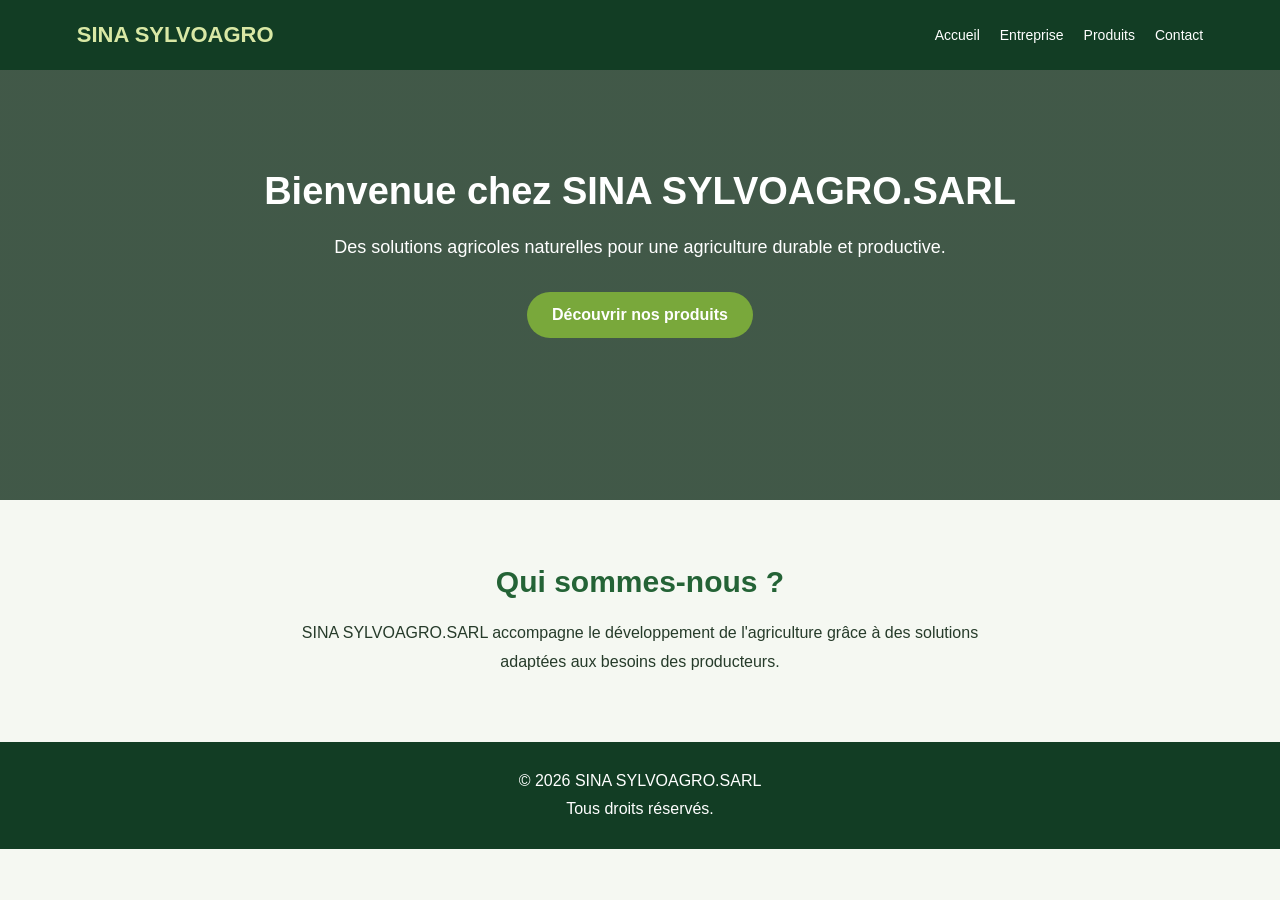
==== index.html @ 4dee8718 "Premiere version du site SINA SYLVOAGRO" ====
<!DOCTYPE html>
<html lang="fr">
<head>
    <meta charset="UTF-8">
    <meta name="viewport" content="width=device-width, initial-scale=1.0">

    <title>SINA SYLVOAGRO.SARL</title>

    <link rel="stylesheet" href="style.css">
</head>

<body>

    <header>
        <div class="logo">
            SINA SYLVOAGRO
        </div>

        <nav>
            <a href="index.html">Accueil</a>
            <a href="pages/entreprise.html">Entreprise</a>
            <a href="pages/produits.html">Produits</a>
            <a href="pages/contact.html">Contact</a>
        </nav>
    </header>

    <main>
        <section class="accueil">

            <h1>
                Bienvenue chez SINA SYLVOAGRO.SARL
            </h1>

            <p>
                Des solutions agricoles naturelles
                pour une agriculture durable et productive.
            </p>

            <a href="pages/produits.html" class="bouton">
                Découvrir nos produits
            </a>

        </section>

        <section class="presentation">

            <h2>Qui sommes-nous ?</h2>

            <p>
                SINA SYLVOAGRO.SARL accompagne
                le développement de l'agriculture
                grâce à des solutions adaptées aux
                besoins des producteurs.
            </p>

        </section>
    </main>

    <footer>
        <p>© 2026 SINA SYLVOAGRO.SARL</p>
        <p>Tous droits réservés.</p>
    </footer>

    <script src="script.js"></script>

</body>
</html>
---- style.css ----
/* DESIGN GENERAL */
* {
    margin: 0;
    padding: 0;
    box-sizing: border-box;
}

body {
    font-family: Arial, sans-serif;
    background: #f5f8f2;
    color: #263b2a;
}

/* MENU */
header {
    background: #123d24;
    color: white;
    padding: 22px 6%;
    display: flex;
    justify-content: space-between;
    align-items: center;
    flex-wrap: wrap;
    gap: 18px;
}

.logo {
    font-size: 22px;
    font-weight: bold;
    color: #d9e8a5;
}

nav {
    display: flex;
    gap: 20px;
    flex-wrap: wrap;
}

nav a {
    color: white;
    text-decoration: none;
    font-size: 14px;
}

/* ACCUEIL */
.accueil {
    min-height: 430px;
    background: linear-gradient(
        rgba(5, 35, 15, 0.75),
        rgba(5, 35, 15, 0.75)
    ), url("images/accueil.jpg");

    background-size: cover;
    background-position: center;
    color: white;
    padding: 100px 8%;
    text-align: center;
}

.accueil h1 {
    font-size: 38px;
    margin-bottom: 20px;
}

.accueil p {
    font-size: 18px;
    margin-bottom: 30px;
    line-height: 1.6;
}

.bouton {
    display: inline-block;
    background: #79a83b;
    color: white;
    padding: 14px 25px;
    border-radius: 30px;
    text-decoration: none;
    font-weight: bold;
}

/* PRESENTATION */
.presentation {
    padding: 65px 8%;
    text-align: center;
}

.presentation h2 {
    color: #246336;
    font-size: 30px;
    margin-bottom: 20px;
}

.presentation p {
    max-width: 700px;
    margin: auto;
    line-height: 1.8;
}

/* PIED DE PAGE */
footer {
    background: #123d24;
    color: white;
    text-align: center;
    padding: 25px;
    line-height: 1.8;
}

/* TELEPHONES */
@media (max-width: 600px) {
    header {
        flex-direction: column;
    }

    nav {
        justify-content: center;
        gap: 12px;
    }

    .accueil {
        padding: 80px 6%;
    }

    .accueil h1 {
        font-size: 28px;
    }

    .accueil p {
        font-size: 16px;
    }
}


/* CATALOGUE DES PRODUITS */

.catalogue {
    display: grid;
    grid-template-columns: repeat(
        auto-fit,
        minmax(230px, 1fr)
    );
    gap: 25px;
    margin: 40px auto;
    max-width: 1000px;
}

.produit {
    background: white;
    padding: 30px 20px;
    border-radius: 15px;
    box-shadow: 0 5px 20px rgba(0,0,0,0.08);
    transition: 0.3s;
}

.produit:hover {
    transform: translateY(-5px);
    box-shadow: 0 10px 25px rgba(0,0,0,0.15);
}

.produit h2 {
    color: #246336;
    margin-bottom: 15px;
}

.produit p {
    line-height: 1.7;
}

/* TITRES DES PAGES */

.presentation h1 {
    color: #174d2b;
    margin-bottom: 25px;
}

/* BOUTONS */

.bouton {
    transition: 0.3s;
}

.bouton:hover {
    background: #174d2b;
    transform: scale(1.03);
}


/* FORMULAIRE DE CONTACT */

.formulaire {
    max-width: 600px;
    margin: 35px auto;
    padding: 30px;
    background: white;
    border-radius: 15px;
    box-shadow: 0 5px 20px rgba(0,0,0,0.08);
    text-align: left;
}

.formulaire label {
    display: block;
    margin: 18px 0 8px;
    color: #174d2b;
    font-weight: bold;
}

.formulaire input,
.formulaire select,
.formulaire textarea {
    width: 100%;
    padding: 13px;
    border: 1px solid #d5dfd5;
    border-radius: 8px;
    font-size: 16px;
    font-family: Arial, sans-serif;
}

.formulaire textarea {
    resize: vertical;
}

.formulaire button {
    margin-top: 22px;
    border: none;
    cursor: pointer;
    width: 100%;
}
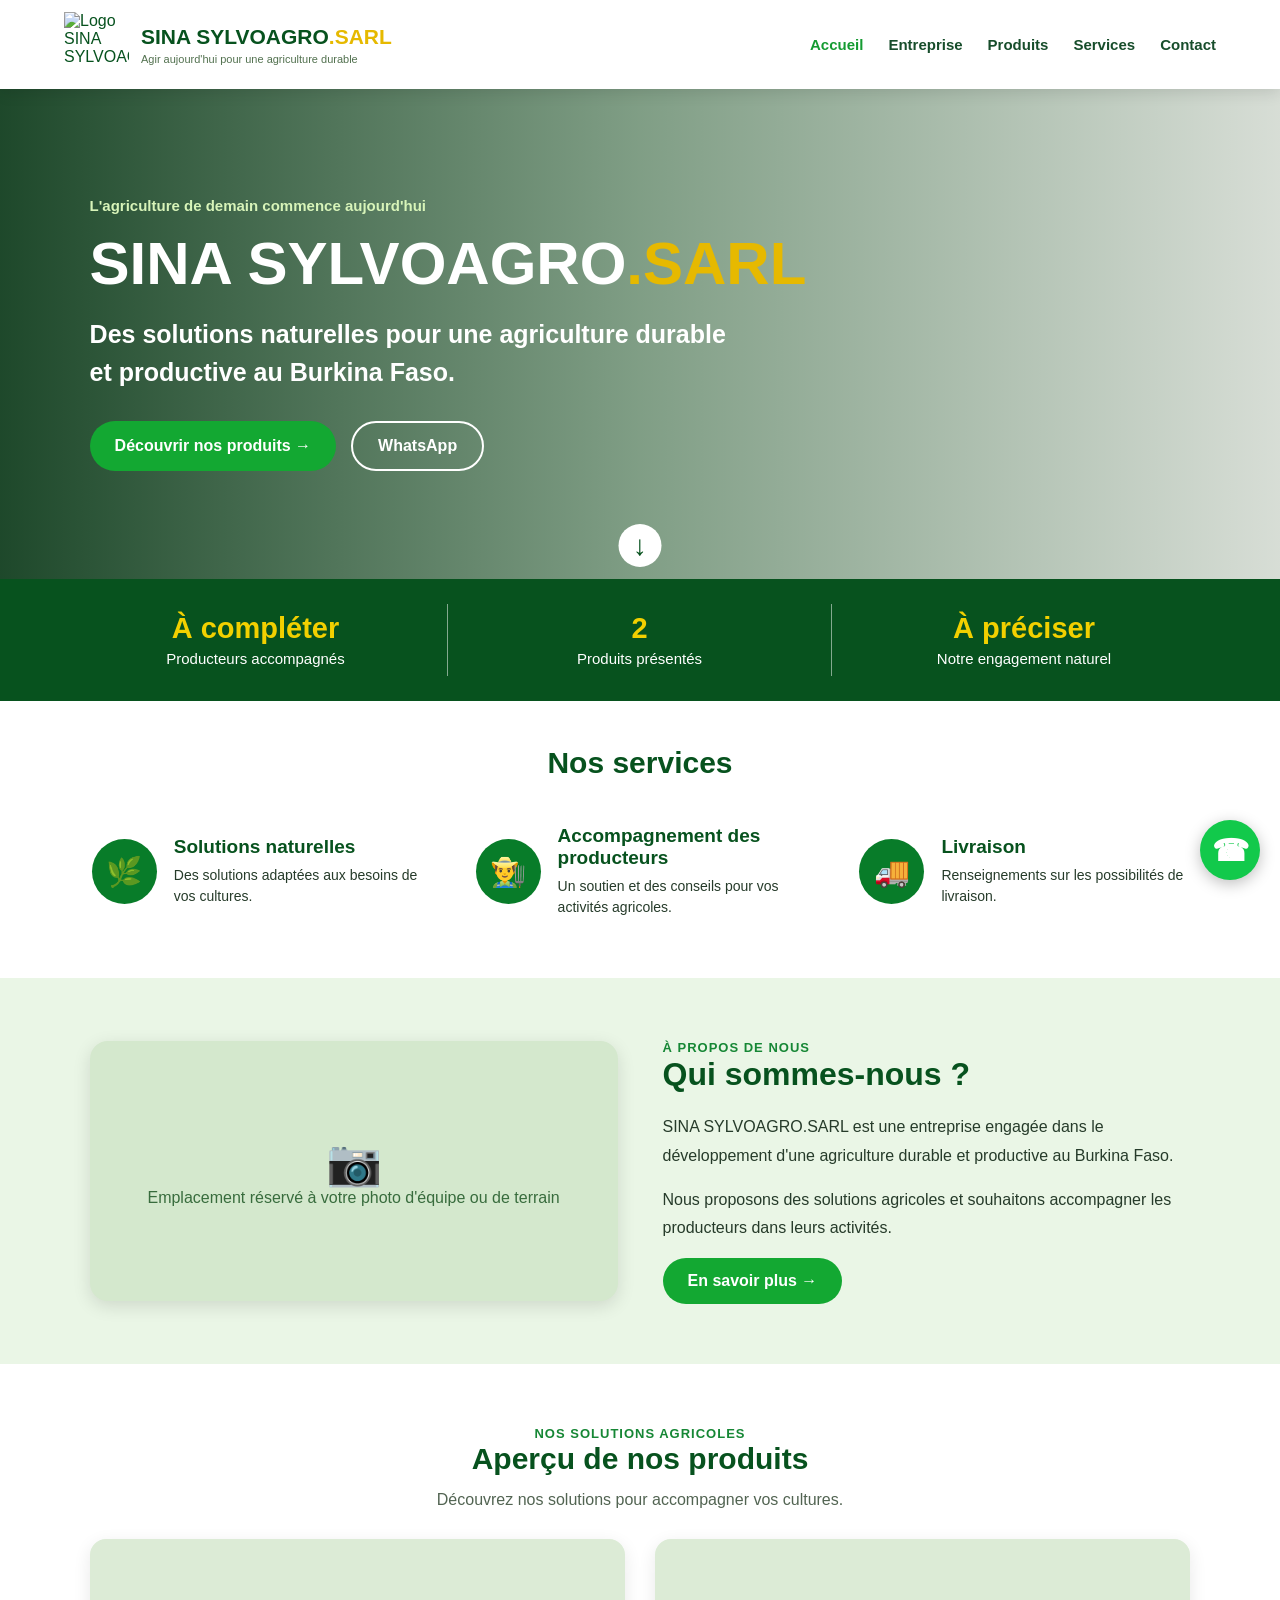
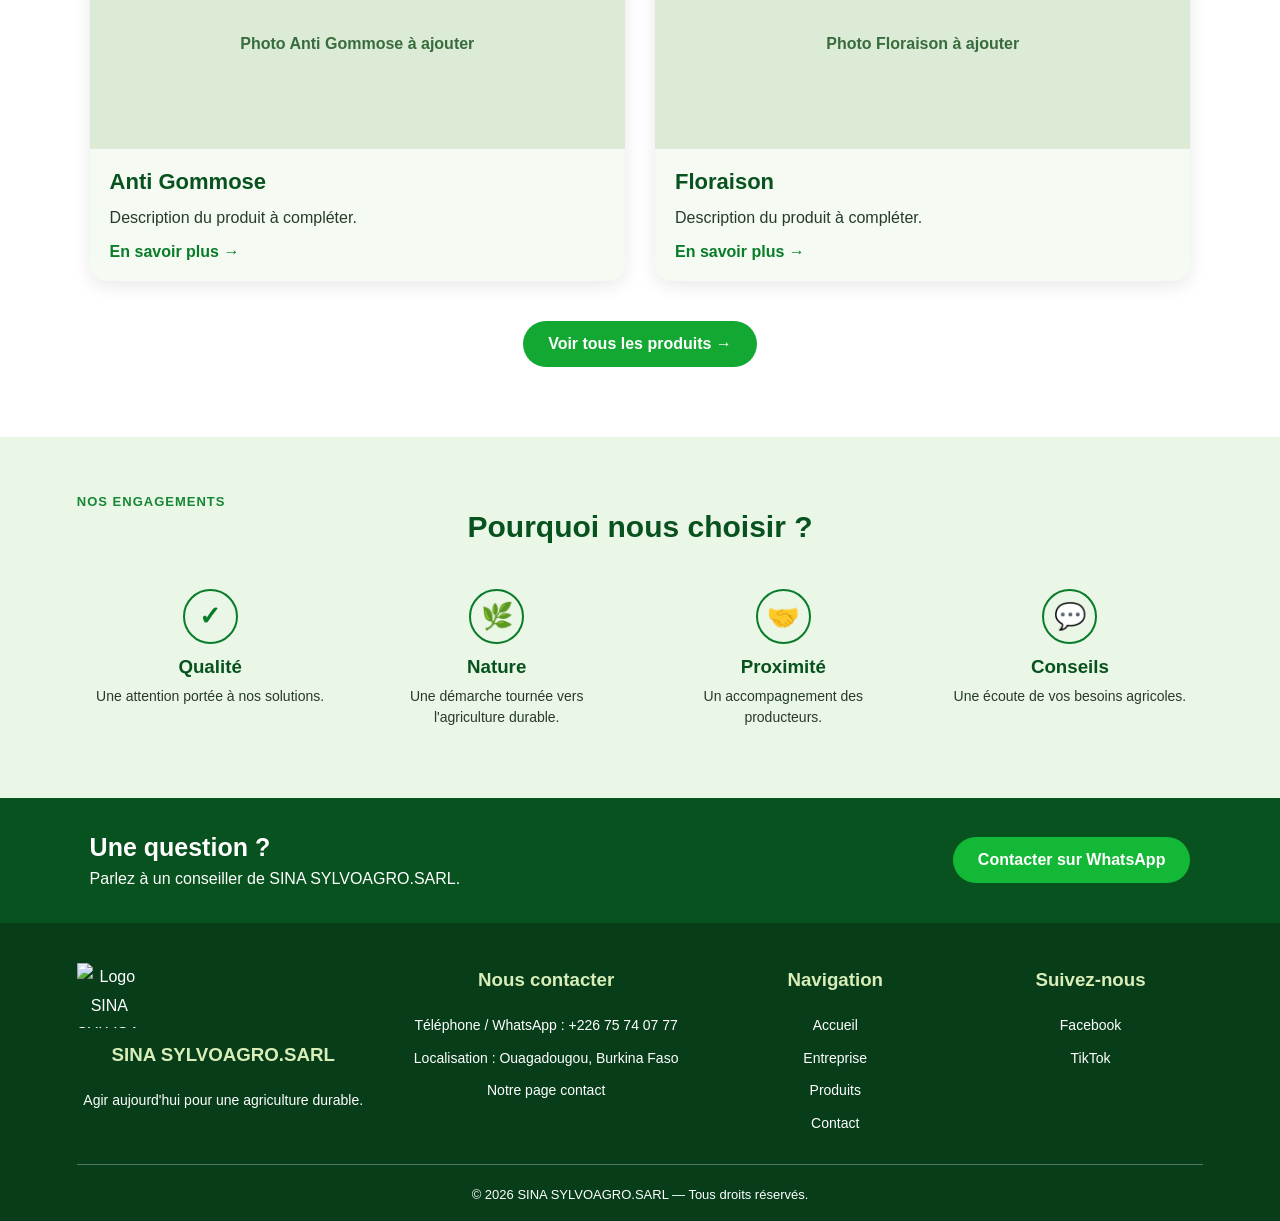
==== commit f931a530: "Nouvelle page accueil SINA SYLVOAGRO" ====
--- a/index.html
+++ b/index.html
@@ -1,69 +1,338 @@
-
 <!DOCTYPE html>
 <html lang="fr">
 <head>
     <meta charset="UTF-8">
     <meta name="viewport" content="width=device-width, initial-scale=1.0">
-
-    <title>SINA SYLVOAGRO.SARL</title>
+    <meta name="description" content="SINA SYLVOAGRO.SARL : des solutions naturelles pour une agriculture durable et productive au Burkina Faso.">
+    <meta name="theme-color" content="#07521e">
+
+    <title>SINA SYLVOAGRO.SARL | Agriculture durable au Burkina Faso</title>
 
     <link rel="stylesheet" href="style.css">
 </head>
 
 <body>
 
-    <header>
-        <div class="logo">
-            SINA SYLVOAGRO
-        </div>
-
-        <nav>
+<!-- EN-TÊTE -->
+<header class="site-header">
+    <a href="index.html" class="identite">
+        <img src="images/logo.png" alt="Logo SINA SYLVOAGRO" class="logo-image">
+        <span class="nom-entreprise">
+            SINA SYLVOAGRO<span>.SARL</span>
+            <small>Agir aujourd'hui pour une agriculture durable</small>
+        </span>
+    </a>
+
+    <button class="menu-toggle" id="menuToggle"
+            aria-label="Ouvrir le menu" aria-expanded="false">
+        <span></span>
+        <span></span>
+        <span></span>
+    </button>
+
+    <nav class="menu-principal" id="menuPrincipal">
+        <a href="index.html" class="active">Accueil</a>
+        <a href="pages/entreprise.html">Entreprise</a>
+        <a href="pages/produits.html">Produits</a>
+        <a href="#services">Services</a>
+        <a href="pages/contact.html">Contact</a>
+    </nav>
+</header>
+
+
+<main>
+
+<!-- GRANDE SECTION D'ACCUEIL -->
+<section class="hero" id="accueil">
+
+    <div class="hero-contenu">
+        <p class="hero-petit-titre">L'agriculture de demain commence aujourd'hui</p>
+
+        <h1>
+            SINA SYLVOAGRO<span>.SARL</span>
+        </h1>
+
+        <p class="hero-description">
+            Des solutions naturelles pour une agriculture
+            durable et productive au Burkina Faso.
+        </p>
+
+        <div class="hero-boutons">
+            <a href="pages/produits.html" class="btn btn-vert">
+                Découvrir nos produits →
+            </a>
+
+            <a href="https://wa.me/22675740777"
+               class="btn btn-contour" target="_blank" rel="noopener">
+                WhatsApp
+            </a>
+        </div>
+    </div>
+
+    <a href="#chiffres" class="fleche-bas" aria-label="Descendre">
+        ↓
+    </a>
+</section>
+
+
+<!-- CHIFFRES CLÉS -->
+<section class="chiffres" id="chiffres">
+
+    <div class="chiffre">
+        <strong>À compléter</strong>
+        <span>Producteurs accompagnés</span>
+    </div>
+
+    <div class="chiffre">
+        <strong>2</strong>
+        <span>Produits présentés</span>
+    </div>
+
+    <div class="chiffre">
+        <strong>À préciser</strong>
+        <span>Notre engagement naturel</span>
+    </div>
+
+</section>
+
+
+<!-- SERVICES -->
+<section class="section-services" id="services">
+
+    <h2>Nos services</h2>
+
+    <div class="services-grille">
+
+        <article class="service">
+            <div class="service-icone">🌿</div>
+            <div>
+                <h3>Solutions naturelles</h3>
+                <p>Des solutions adaptées aux besoins de vos cultures.</p>
+            </div>
+        </article>
+
+        <article class="service">
+            <div class="service-icone">👨‍🌾</div>
+            <div>
+                <h3>Accompagnement des producteurs</h3>
+                <p>Un soutien et des conseils pour vos activités agricoles.</p>
+            </div>
+        </article>
+
+        <article class="service">
+            <div class="service-icone">🚚</div>
+            <div>
+                <h3>Livraison</h3>
+                <p>Renseignements sur les possibilités de livraison.</p>
+            </div>
+        </article>
+
+    </div>
+</section>
+
+
+<!-- PRÉSENTATION DE L'ENTREPRISE -->
+<section class="presentation-accueil" id="presentation">
+
+    <div class="photo-equipe">
+        <img src="images/equipe.jpg"
+             alt="Équipe ou terrain de SINA SYLVOAGRO"
+             onerror="this.style.display='none'">
+
+        <div class="photo-placeholder">
+            <span>📷</span>
+            <p>Emplacement réservé à votre photo d'équipe ou de terrain</p>
+        </div>
+    </div>
+
+    <div class="texte-presentation">
+        <span class="surtitre">À propos de nous</span>
+        <h2>Qui sommes-nous ?</h2>
+
+        <p>
+            SINA SYLVOAGRO.SARL est une entreprise engagée
+            dans le développement d'une agriculture durable
+            et productive au Burkina Faso.
+        </p>
+
+        <p>
+            Nous proposons des solutions agricoles et souhaitons
+            accompagner les producteurs dans leurs activités.
+        </p>
+
+        <a href="pages/entreprise.html" class="btn btn-vert">
+            En savoir plus →
+        </a>
+    </div>
+
+</section>
+
+
+<!-- APERÇU DES PRODUITS -->
+<section class="section-produits" id="produits">
+
+    <div class="titre-section">
+        <span class="surtitre">Nos solutions agricoles</span>
+        <h2>Aperçu de nos produits</h2>
+        <p>Découvrez nos solutions pour accompagner vos cultures.</p>
+    </div>
+
+    <div class="produits-accueil">
+
+        <article class="carte-produit">
+            <div class="produit-photo">
+                <img src="images/anti-gommose.jpg"
+                     alt="Produit Anti Gommose"
+                     onerror="this.style.display='none'">
+                <span class="produit-placeholder">
+                    Photo Anti Gommose à ajouter
+                </span>
+            </div>
+
+            <div class="produit-infos">
+                <h3>Anti Gommose</h3>
+                <p>Description du produit à compléter.</p>
+                <a href="pages/produits.html">En savoir plus →</a>
+            </div>
+        </article>
+
+
+        <article class="carte-produit">
+            <div class="produit-photo">
+                <img src="images/floraison.jpg"
+                     alt="Produit Floraison"
+                     onerror="this.style.display='none'">
+                <span class="produit-placeholder">
+                    Photo Floraison à ajouter
+                </span>
+            </div>
+
+            <div class="produit-infos">
+                <h3>Floraison</h3>
+                <p>Description du produit à compléter.</p>
+                <a href="pages/produits.html">En savoir plus →</a>
+            </div>
+        </article>
+
+    </div>
+
+    <a href="pages/produits.html" class="btn btn-vert btn-centre">
+        Voir tous les produits →
+    </a>
+
+</section>
+
+
+<!-- POURQUOI NOUS CHOISIR -->
+<section class="section-avantages">
+
+    <div class="titre-section">
+        <span class="surtitre">Nos engagements</span>
+        <h2>Pourquoi nous choisir ?</h2>
+    </div>
+
+    <div class="avantages-grille">
+
+        <div class="avantage">
+            <span>✓</span>
+            <h3>Qualité</h3>
+            <p>Une attention portée à nos solutions.</p>
+        </div>
+
+        <div class="avantage">
+            <span>🌿</span>
+            <h3>Nature</h3>
+            <p>Une démarche tournée vers l'agriculture durable.</p>
+        </div>
+
+        <div class="avantage">
+            <span>🤝</span>
+            <h3>Proximité</h3>
+            <p>Un accompagnement des producteurs.</p>
+        </div>
+
+        <div class="avantage">
+            <span>💬</span>
+            <h3>Conseils</h3>
+            <p>Une écoute de vos besoins agricoles.</p>
+        </div>
+
+    </div>
+
+</section>
+
+
+<!-- APPEL À L'ACTION -->
+<section class="appel-contact">
+
+    <div>
+        <h2>Une question ?</h2>
+        <p>Parlez à un conseiller de SINA SYLVOAGRO.SARL.</p>
+    </div>
+
+    <a href="https://wa.me/22675740777"
+       target="_blank" rel="noopener" class="btn btn-whatsapp">
+        Contacter sur WhatsApp
+    </a>
+
+</section>
+
+</main>
+
+
+<!-- PIED DE PAGE -->
+<footer class="site-footer">
+
+    <div class="footer-contenu">
+
+        <div class="footer-identite">
+            <img src="images/logo.png" alt="Logo SINA SYLVOAGRO"
+                 class="footer-logo">
+            <h3>SINA SYLVOAGRO.SARL</h3>
+            <p>Agir aujourd'hui pour une agriculture durable.</p>
+        </div>
+
+        <div class="footer-contact">
+            <h3>Nous contacter</h3>
+            <p>Téléphone / WhatsApp : +226 75 74 07 77</p>
+            <p>Localisation : Ouagadougou, Burkina Faso</p>
+            <a href="pages/contact.html">Notre page contact</a>
+        </div>
+
+        <div class="footer-liens">
+            <h3>Navigation</h3>
             <a href="index.html">Accueil</a>
             <a href="pages/entreprise.html">Entreprise</a>
             <a href="pages/produits.html">Produits</a>
             <a href="pages/contact.html">Contact</a>
-        </nav>
-    </header>
-
-    <main>
-        <section class="accueil">
-
-            <h1>
-                Bienvenue chez SINA SYLVOAGRO.SARL
-            </h1>
-
-            <p>
-                Des solutions agricoles naturelles
-                pour une agriculture durable et productive.
-            </p>
-
-            <a href="pages/produits.html" class="bouton">
-                Découvrir nos produits
-            </a>
-
-        </section>
-
-        <section class="presentation">
-
-            <h2>Qui sommes-nous ?</h2>
-
-            <p>
-                SINA SYLVOAGRO.SARL accompagne
-                le développement de l'agriculture
-                grâce à des solutions adaptées aux
-                besoins des producteurs.
-            </p>
-
-        </section>
-    </main>
-
-    <footer>
-        <p>© 2026 SINA SYLVOAGRO.SARL</p>
-        <p>Tous droits réservés.</p>
-    </footer>
-
-    <script src="script.js"></script>
+        </div>
+
+        <div class="footer-social">
+            <h3>Suivez-nous</h3>
+            <a href="#" aria-label="Facebook">Facebook</a>
+            <a href="#" aria-label="TikTok">TikTok</a>
+        </div>
+
+    </div>
+
+    <div class="copyright">
+        © 2026 SINA SYLVOAGRO.SARL — Tous droits réservés.
+    </div>
+
+</footer>
+
+
+<!-- WHATSAPP FLOTTANT -->
+<a href="https://wa.me/22675740777"
+   class="whatsapp-flottant"
+   target="_blank"
+   rel="noopener"
+   aria-label="Contacter SINA SYLVOAGRO sur WhatsApp">
+    ☎
+</a>
+
+
+<script src="script.js"></script>
 
 </body>
 </html>
-
--- a/style.css
+++ b/style.css
@@ -226,3 +226,787 @@
 }
 
 
+
+/* =========================================
+   NOUVEL ACCUEIL SINA SYLVOAGRO.SARL
+   ========================================= */
+
+html {
+    scroll-behavior: smooth;
+    scroll-padding-top: 90px;
+}
+
+.site-header {
+    position: sticky;
+    top: 0;
+    z-index: 1000;
+    width: 100%;
+    min-height: 85px;
+    padding: 12px 5%;
+    display: flex;
+    align-items: center;
+    justify-content: space-between;
+    flex-direction: row;
+    flex-wrap: nowrap;
+    gap: 20px;
+    background: #fff;
+    box-shadow: 0 3px 15px rgba(0,0,0,.12);
+}
+
+.identite {
+    display: flex;
+    align-items: center;
+    gap: 12px;
+    color: #07521e;
+    text-decoration: none;
+    min-width: 0;
+}
+
+.logo-image {
+    width: 65px;
+    height: 65px;
+    object-fit: contain;
+}
+
+.nom-entreprise {
+    font-size: 21px;
+    font-weight: 800;
+    white-space: nowrap;
+}
+
+.nom-entreprise > span,
+.hero h1 span {
+    color: #e6b900;
+}
+
+.nom-entreprise small {
+    display: block;
+    margin-top: 4px;
+    font-size: 11px;
+    font-weight: 500;
+    color: #52714f;
+}
+
+.menu-principal {
+    display: flex;
+    align-items: center;
+    gap: 25px;
+}
+
+.menu-principal a {
+    color: #174d2b;
+    text-decoration: none;
+    font-size: 15px;
+    font-weight: bold;
+    transition: .3s;
+}
+
+.menu-principal a:hover,
+.menu-principal a.active {
+    color: #159b32;
+}
+
+.menu-toggle {
+    display: none;
+    border: none;
+    background: transparent;
+    cursor: pointer;
+    padding: 8px;
+}
+
+.menu-toggle span {
+    display: block;
+    width: 27px;
+    height: 3px;
+    margin: 5px;
+    border-radius: 5px;
+    background: #07521e;
+}
+
+
+/* GRANDE IMAGE D'ACCUEIL */
+
+.hero {
+    min-height: 490px;
+    position: relative;
+    display: flex;
+    align-items: center;
+    padding: 75px 7%;
+    color: white;
+
+    background:
+        linear-gradient(
+            90deg,
+            rgba(0, 48, 15, .88),
+            rgba(0, 60, 15, .48),
+            rgba(0, 30, 10, .12)
+        ),
+        url("https://images.unsplash.com/photo-1500382017468-9049fed747ef?w=1800&q=85")
+        center 55% / cover no-repeat;
+}
+
+.hero-contenu {
+    max-width: 750px;
+    position: relative;
+    z-index: 2;
+}
+
+.hero-petit-titre {
+    color: #d8f4b9;
+    font-weight: bold;
+    font-size: 15px;
+    margin-bottom: 15px;
+}
+
+.hero h1 {
+    font-size: clamp(35px, 5vw, 60px);
+    line-height: 1.15;
+    margin-bottom: 18px;
+    color: white;
+}
+
+.hero-description {
+    font-size: clamp(18px, 2.5vw, 25px);
+    line-height: 1.5;
+    font-weight: bold;
+    max-width: 650px;
+    margin-bottom: 30px;
+}
+
+.hero-boutons {
+    display: flex;
+    gap: 15px;
+    flex-wrap: wrap;
+}
+
+.btn {
+    display: inline-flex;
+    justify-content: center;
+    align-items: center;
+    padding: 14px 25px;
+    border-radius: 35px;
+    text-decoration: none;
+    font-weight: bold;
+    transition: .3s;
+}
+
+.btn-vert {
+    background: #13a832;
+    color: white;
+}
+
+.btn-vert:hover {
+    background: #07521e;
+    transform: translateY(-3px);
+}
+
+.btn-contour {
+    color: white;
+    border: 2px solid white;
+    background: transparent;
+}
+
+.btn-contour:hover {
+    background: white;
+    color: #07521e;
+}
+
+.fleche-bas {
+    position: absolute;
+    bottom: 12px;
+    left: 50%;
+    transform: translateX(-50%);
+    width: 43px;
+    height: 43px;
+    display: flex;
+    align-items: center;
+    justify-content: center;
+    border-radius: 50%;
+    background: white;
+    color: #07521e;
+    text-decoration: none;
+    font-size: 28px;
+    font-weight: bold;
+    animation: descendre 1.5s infinite;
+}
+
+@keyframes descendre {
+    0%, 100% { transform: translate(-50%, 0); }
+    50% { transform: translate(-50%, 8px); }
+}
+
+
+/* CHIFFRES CLÉS */
+
+.chiffres {
+    display: grid;
+    grid-template-columns: repeat(3, 1fr);
+    background: #07521e;
+    color: white;
+    padding: 25px 5%;
+    text-align: center;
+}
+
+.chiffre {
+    padding: 8px 15px;
+    border-right: 1px solid rgba(255,255,255,.5);
+}
+
+.chiffre:last-child {
+    border-right: none;
+}
+
+.chiffre strong {
+    display: block;
+    color: #f2d000;
+    font-size: 29px;
+    margin-bottom: 5px;
+}
+
+.chiffre span {
+    font-size: 15px;
+}
+
+
+/* SERVICES */
+
+.section-services {
+    padding: 45px 6%;
+    background: white;
+}
+
+.section-services > h2,
+.titre-section h2 {
+    text-align: center;
+    color: #07521e;
+    font-size: 30px;
+    margin-bottom: 30px;
+}
+
+.services-grille {
+    display: grid;
+    grid-template-columns: repeat(3, 1fr);
+    gap: 25px;
+}
+
+.service {
+    display: flex;
+    align-items: center;
+    gap: 17px;
+    padding: 15px;
+}
+
+.service-icone {
+    min-width: 65px;
+    height: 65px;
+    border-radius: 50%;
+    background: #087c29;
+    color: white;
+    display: flex;
+    justify-content: center;
+    align-items: center;
+    font-size: 29px;
+}
+
+.service h3 {
+    color: #07521e;
+    font-size: 19px;
+    margin-bottom: 7px;
+}
+
+.service p {
+    line-height: 1.5;
+    font-size: 14px;
+}
+
+
+/* PRÉSENTATION */
+
+.presentation-accueil {
+    display: grid;
+    grid-template-columns: 1fr 1fr;
+    align-items: center;
+    gap: 45px;
+    padding: 60px 7%;
+    background: #eaf6e6;
+}
+
+.photo-equipe {
+    min-height: 260px;
+    position: relative;
+    overflow: hidden;
+    border-radius: 18px;
+    background: #d4e8cd;
+    box-shadow: 0 5px 18px rgba(0,0,0,.12);
+}
+
+.photo-equipe img {
+    position: relative;
+    z-index: 2;
+    width: 100%;
+    height: 100%;
+    min-height: 260px;
+    object-fit: cover;
+}
+
+.photo-placeholder {
+    position: absolute;
+    inset: 0;
+    display: flex;
+    flex-direction: column;
+    justify-content: center;
+    align-items: center;
+    padding: 20px;
+    text-align: center;
+    color: #386c3d;
+}
+
+.photo-placeholder span {
+    font-size: 45px;
+}
+
+.texte-presentation h2 {
+    font-size: 32px;
+    color: #07521e;
+    margin-bottom: 20px;
+}
+
+.texte-presentation p {
+    line-height: 1.8;
+    margin-bottom: 15px;
+}
+
+.surtitre {
+    color: #168735;
+    font-size: 13px;
+    font-weight: bold;
+    text-transform: uppercase;
+    letter-spacing: 1px;
+}
+
+
+/* PRODUITS */
+
+.section-produits {
+    padding: 60px 7%;
+    background: #fff;
+    text-align: center;
+}
+
+.titre-section p {
+    margin-top: -15px;
+    margin-bottom: 30px;
+    color: #526452;
+}
+
+.produits-accueil {
+    display: grid;
+    grid-template-columns: repeat(2, minmax(0, 1fr));
+    gap: 30px;
+    margin-bottom: 30px;
+}
+
+.carte-produit {
+    overflow: hidden;
+    border-radius: 16px;
+    background: #f5faf2;
+    box-shadow: 0 5px 18px rgba(0,0,0,.09);
+    text-align: left;
+}
+
+.produit-photo {
+    height: 210px;
+    position: relative;
+    background: #dcebd6;
+    overflow: hidden;
+}
+
+.produit-photo img {
+    position: relative;
+    z-index: 2;
+    width: 100%;
+    height: 100%;
+    object-fit: cover;
+}
+
+.produit-placeholder {
+    position: absolute;
+    inset: 0;
+    display: flex;
+    justify-content: center;
+    align-items: center;
+    color: #386c3d;
+    font-weight: bold;
+}
+
+.produit-infos {
+    padding: 20px;
+}
+
+.produit-infos h3 {
+    color: #07521e;
+    font-size: 22px;
+    margin-bottom: 10px;
+}
+
+.produit-infos p {
+    line-height: 1.6;
+    margin-bottom: 12px;
+}
+
+.produit-infos a {
+    color: #087c29;
+    font-weight: bold;
+    text-decoration: none;
+}
+
+.btn-centre {
+    margin: 10px auto;
+}
+
+
+/* AVANTAGES */
+
+.section-avantages {
+    padding: 55px 6%;
+    background: #eaf6e6;
+}
+
+.avantages-grille {
+    display: grid;
+    grid-template-columns: repeat(4, 1fr);
+    gap: 20px;
+    text-align: center;
+}
+
+.avantage {
+    padding: 15px;
+}
+
+.avantage > span {
+    display: inline-flex;
+    justify-content: center;
+    align-items: center;
+    width: 55px;
+    height: 55px;
+    margin-bottom: 12px;
+    border: 2px solid #087c29;
+    border-radius: 50%;
+    color: #087c29;
+    font-size: 26px;
+    font-weight: bold;
+}
+
+.avantage h3 {
+    color: #07521e;
+    margin-bottom: 8px;
+}
+
+.avantage p {
+    font-size: 14px;
+    line-height: 1.5;
+}
+
+
+/* APPEL À L'ACTION */
+
+.appel-contact {
+    display: flex;
+    justify-content: space-between;
+    align-items: center;
+    gap: 20px;
+    padding: 35px 7%;
+    background: #07521e;
+    color: white;
+}
+
+.appel-contact h2 {
+    margin-bottom: 8px;
+    font-size: 25px;
+}
+
+.btn-whatsapp {
+    background: #13b936;
+    color: white;
+    white-space: nowrap;
+}
+
+.btn-whatsapp:hover {
+    background: white;
+    color: #07521e;
+}
+
+
+/* PIED DE PAGE */
+
+.site-footer {
+    background: #073d19;
+    color: white;
+    padding: 40px 6% 15px;
+}
+
+.footer-contenu {
+    display: grid;
+    grid-template-columns: 1.3fr 1.3fr 1fr 1fr;
+    gap: 30px;
+    margin-bottom: 30px;
+}
+
+.footer-identite,
+.footer-contact,
+.footer-liens,
+.footer-social {
+    display: flex;
+    flex-direction: column;
+    gap: 10px;
+}
+
+.footer-logo {
+    width: 65px;
+    height: 65px;
+    object-fit: contain;
+}
+
+.footer-contenu h3 {
+    color: #d8edb7;
+    margin-bottom: 8px;
+}
+
+.footer-contenu p,
+.footer-contenu a {
+    color: white;
+    font-size: 14px;
+    line-height: 1.6;
+    text-decoration: none;
+}
+
+.footer-contenu a:hover {
+    color: #d8edb7;
+}
+
+.copyright {
+    padding-top: 18px;
+    border-top: 1px solid rgba(255,255,255,.3);
+    text-align: center;
+    font-size: 13px;
+}
+
+
+/* WHATSAPP FLOTTANT */
+
+.whatsapp-flottant {
+    position: fixed;
+    right: 20px;
+    bottom: 20px;
+    z-index: 2000;
+    width: 60px;
+    height: 60px;
+    display: flex;
+    justify-content: center;
+    align-items: center;
+    border-radius: 50%;
+    background: #12c94b;
+    color: white;
+    text-decoration: none;
+    font-size: 30px;
+    font-weight: bold;
+    box-shadow: 0 4px 15px rgba(0,0,0,.25);
+    transition: .3s;
+}
+
+.whatsapp-flottant:hover {
+    transform: scale(1.1);
+}
+
+
+/* ADAPTATION AUX TABLETTES */
+
+@media (max-width: 900px) {
+
+    .site-header {
+        padding: 12px 4%;
+    }
+
+    .menu-principal {
+        gap: 13px;
+    }
+
+    .menu-principal a {
+        font-size: 13px;
+    }
+
+    .nom-entreprise {
+        font-size: 17px;
+    }
+
+    .services-grille {
+        gap: 8px;
+    }
+
+    .service {
+        padding: 8px;
+    }
+
+    .avantages-grille {
+        grid-template-columns: repeat(2, 1fr);
+    }
+
+    .footer-contenu {
+        grid-template-columns: repeat(2, 1fr);
+    }
+}
+
+
+/* ADAPTATION AUX TÉLÉPHONES */
+
+@media (max-width: 650px) {
+
+    .site-header {
+        min-height: 75px;
+        padding: 8px 4%;
+    }
+
+    .logo-image {
+        width: 48px;
+        height: 48px;
+    }
+
+    .nom-entreprise {
+        font-size: 15px;
+    }
+
+    .nom-entreprise small {
+        font-size: 9px;
+        white-space: normal;
+    }
+
+    .menu-toggle {
+        display: block;
+    }
+
+    .menu-principal {
+        display: none;
+        position: absolute;
+        top: 100%;
+        left: 0;
+        width: 100%;
+        padding: 20px;
+        flex-direction: column;
+        align-items: stretch;
+        gap: 0;
+        background: white;
+        box-shadow: 0 8px 12px rgba(0,0,0,.12);
+    }
+
+    .menu-principal.ouvert {
+        display: flex;
+    }
+
+    .menu-principal a {
+        padding: 13px;
+        border-bottom: 1px solid #e5eee3;
+        font-size: 15px;
+    }
+
+    .hero {
+        min-height: 440px;
+        padding: 65px 6%;
+        background-position: center;
+    }
+
+    .hero h1 {
+        font-size: 34px;
+    }
+
+    .hero-description {
+        font-size: 18px;
+    }
+
+    .hero-boutons {
+        flex-direction: column;
+        align-items: flex-start;
+    }
+
+    .btn {
+        padding: 13px 20px;
+    }
+
+    .chiffres {
+        grid-template-columns: 1fr;
+        padding: 12px 5%;
+    }
+
+    .chiffre {
+        border-right: none;
+        border-bottom: 1px solid rgba(255,255,255,.3);
+        padding: 15px;
+    }
+
+    .chiffre:last-child {
+        border-bottom: none;
+    }
+
+    .section-services,
+    .section-produits,
+    .section-avantages {
+        padding: 40px 5%;
+    }
+
+    .services-grille {
+        grid-template-columns: 1fr;
+    }
+
+    .service {
+        padding: 12px 5px;
+    }
+
+    .presentation-accueil {
+        grid-template-columns: 1fr;
+        gap: 25px;
+        padding: 40px 5%;
+    }
+
+    .photo-equipe {
+        min-height: 210px;
+    }
+
+    .photo-equipe img {
+        min-height: 210px;
+    }
+
+    .texte-presentation h2 {
+        font-size: 27px;
+    }
+
+    .produits-accueil {
+        grid-template-columns: 1fr;
+    }
+
+    .produit-photo {
+        height: 190px;
+    }
+
+    .avantages-grille {
+        grid-template-columns: repeat(2, 1fr);
+        gap: 8px;
+    }
+
+    .appel-contact {
+        flex-direction: column;
+        align-items: flex-start;
+        padding: 30px 6%;
+    }
+
+    .footer-contenu {
+        grid-template-columns: 1fr;
+        gap: 25px;
+    }
+
+    .whatsapp-flottant {
+        width: 53px;
+        height: 53px;
+        right: 14px;
+        bottom: 14px;
+    }
+}
+
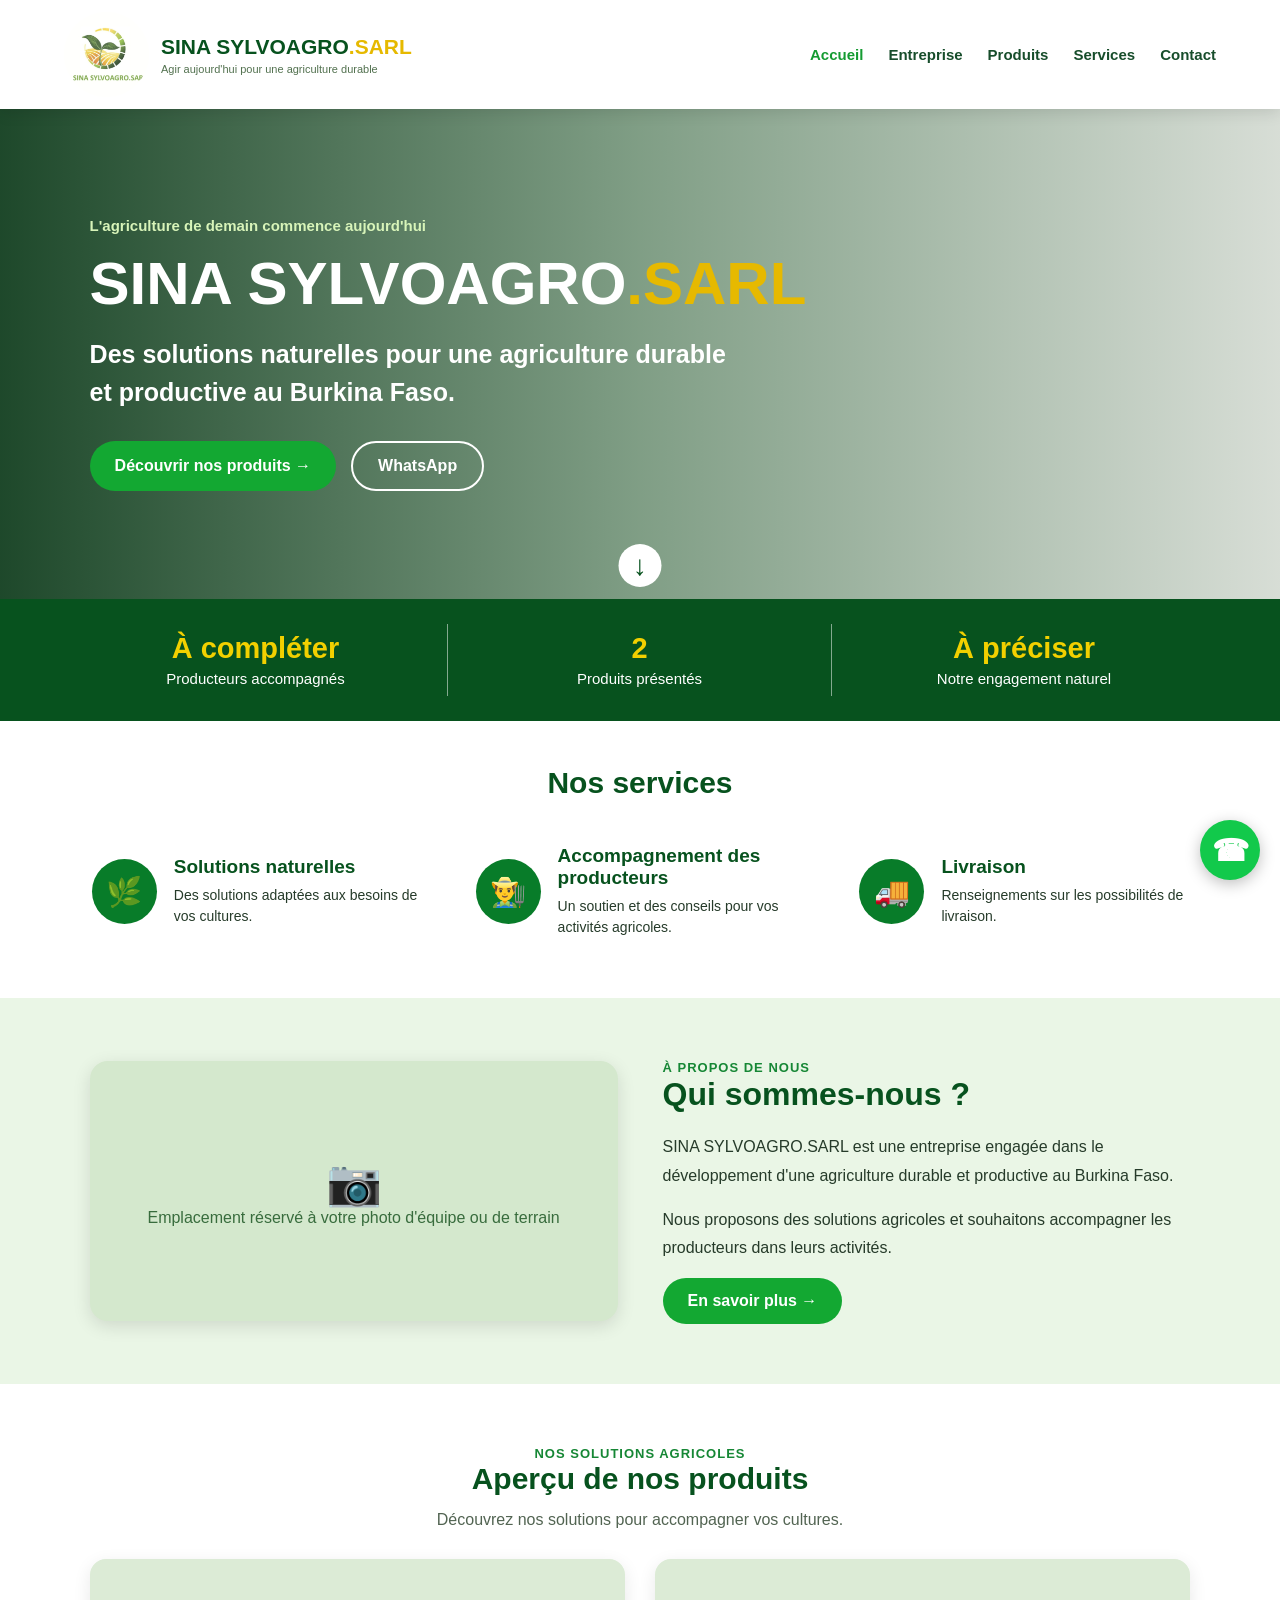
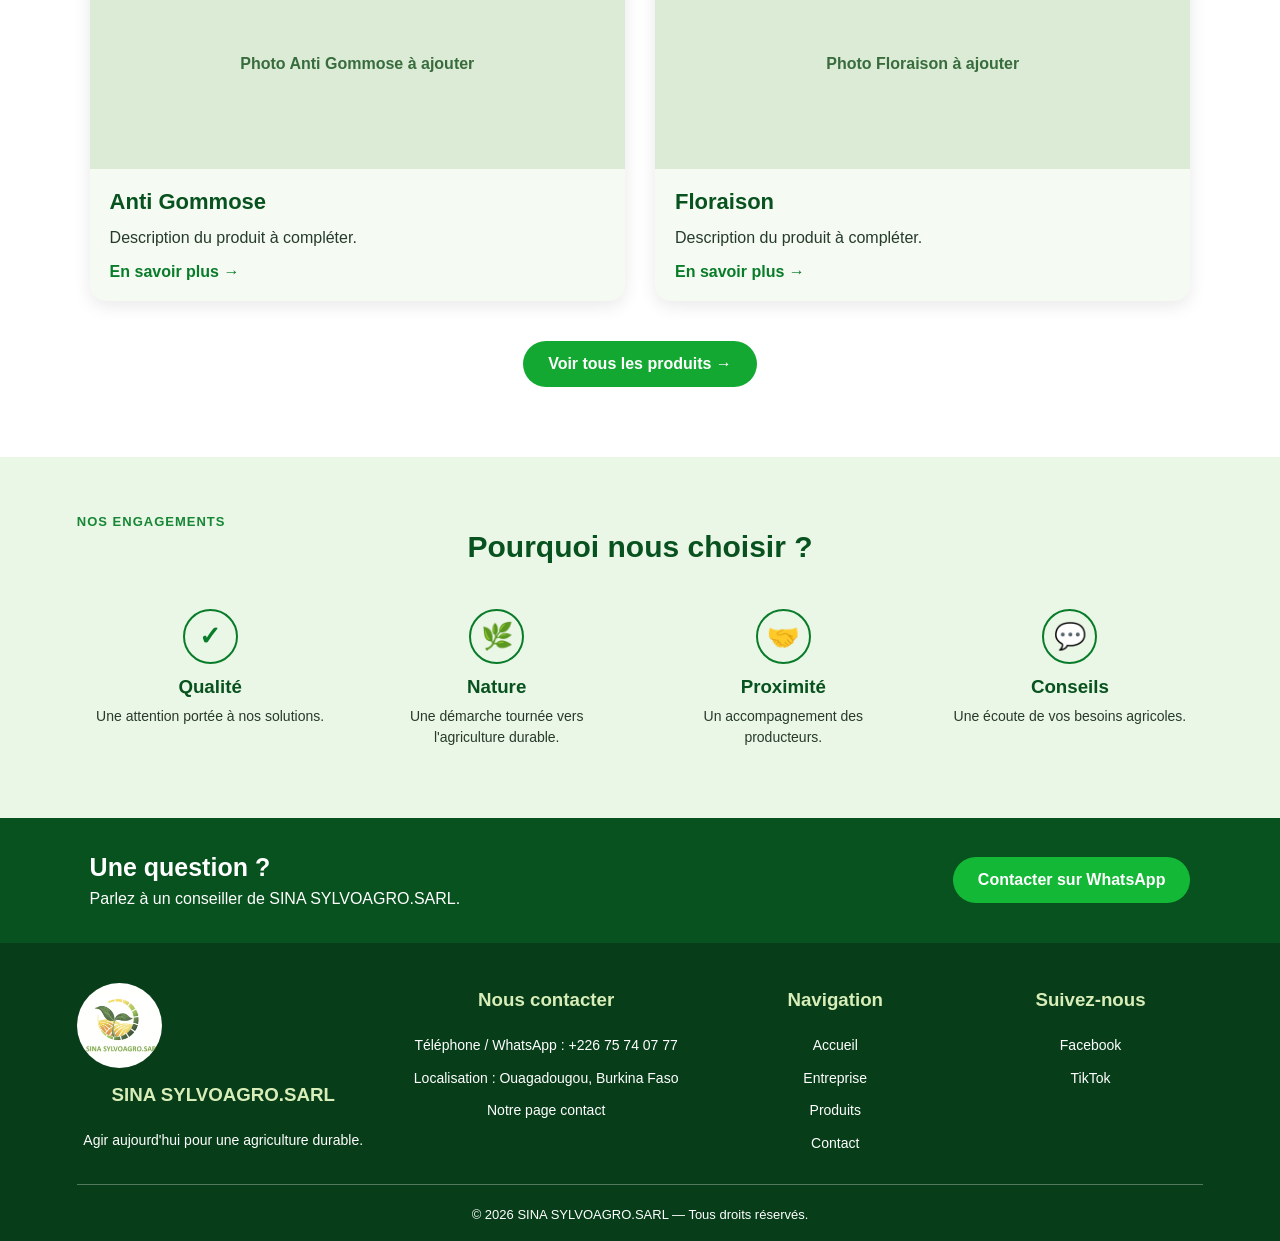
==== commit 168e6e77: "Amelioration du logo rond" ====
--- a/index.html
+++ b/index.html
@@ -16,7 +16,7 @@
 <!-- EN-TÊTE -->
 <header class="site-header">
     <a href="index.html" class="identite">
-        <img src="images/logo.png" alt="Logo SINA SYLVOAGRO" class="logo-image">
+        <img src="images/logo-blanc.png" alt="Logo SINA SYLVOAGRO" class="logo-image">
         <span class="nom-entreprise">
             SINA SYLVOAGRO<span>.SARL</span>
             <small>Agir aujourd'hui pour une agriculture durable</small>
@@ -286,7 +286,7 @@
     <div class="footer-contenu">
 
         <div class="footer-identite">
-            <img src="images/logo.png" alt="Logo SINA SYLVOAGRO"
+            <img src="images/logo-blanc.png" alt="Logo SINA SYLVOAGRO"
                  class="footer-logo">
             <h3>SINA SYLVOAGRO.SARL</h3>
             <p>Agir aujourd'hui pour une agriculture durable.</p>
--- a/style.css
+++ b/style.css
@@ -263,9 +263,11 @@
 }
 
 .logo-image {
-    width: 65px;
-    height: 65px;
-    object-fit: contain;
+    width: 85px;
+    height: 85px;
+    object-fit: cover;
+    border-radius: 50%;
+    flex-shrink: 0;
 }
 
 .nom-entreprise {
@@ -762,9 +764,11 @@
 }
 
 .footer-logo {
-    width: 65px;
-    height: 65px;
-    object-fit: contain;
+    width: 85px;
+    height: 85px;
+    object-fit: cover;
+    border-radius: 50%;
+    flex-shrink: 0;
 }
 
 .footer-contenu h3 {
@@ -867,8 +871,8 @@
     }
 
     .logo-image {
-        width: 48px;
-        height: 48px;
+        width: 60px;
+        height: 60px;
     }
 
     .nom-entreprise {
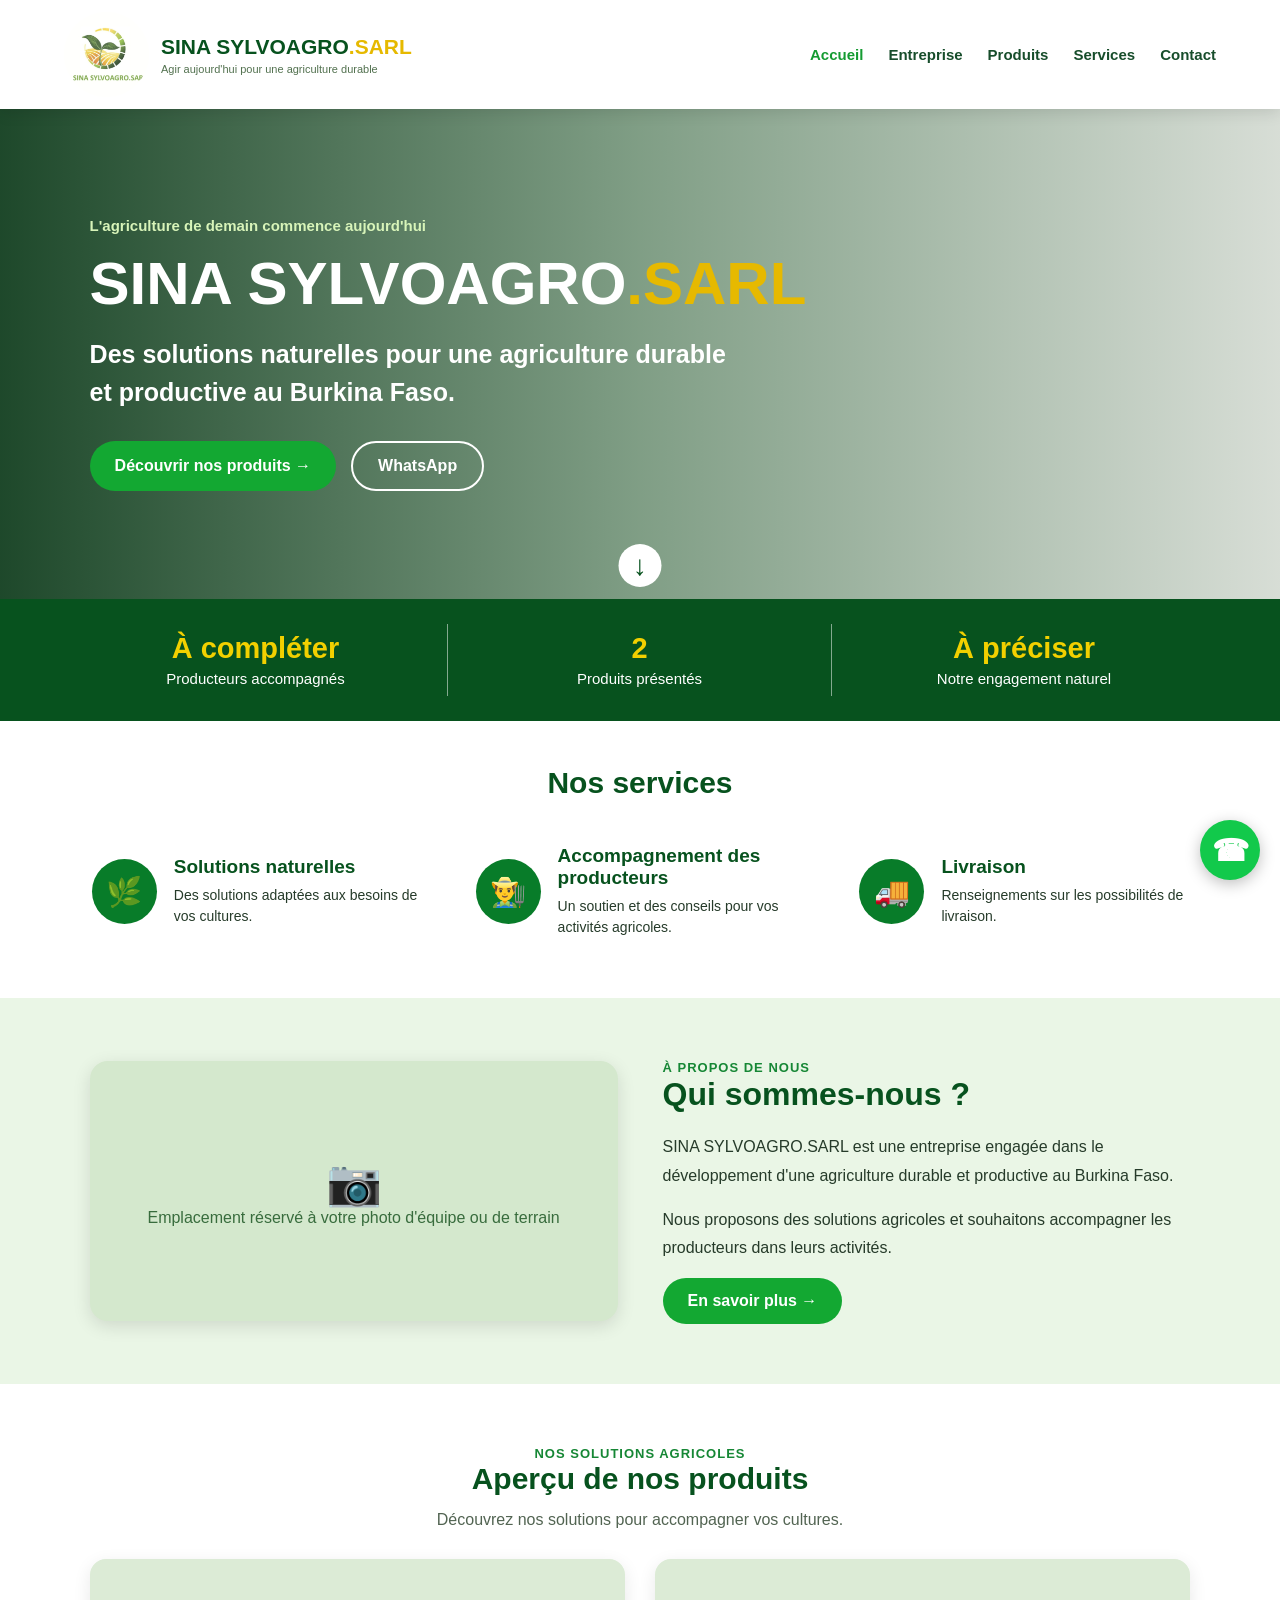
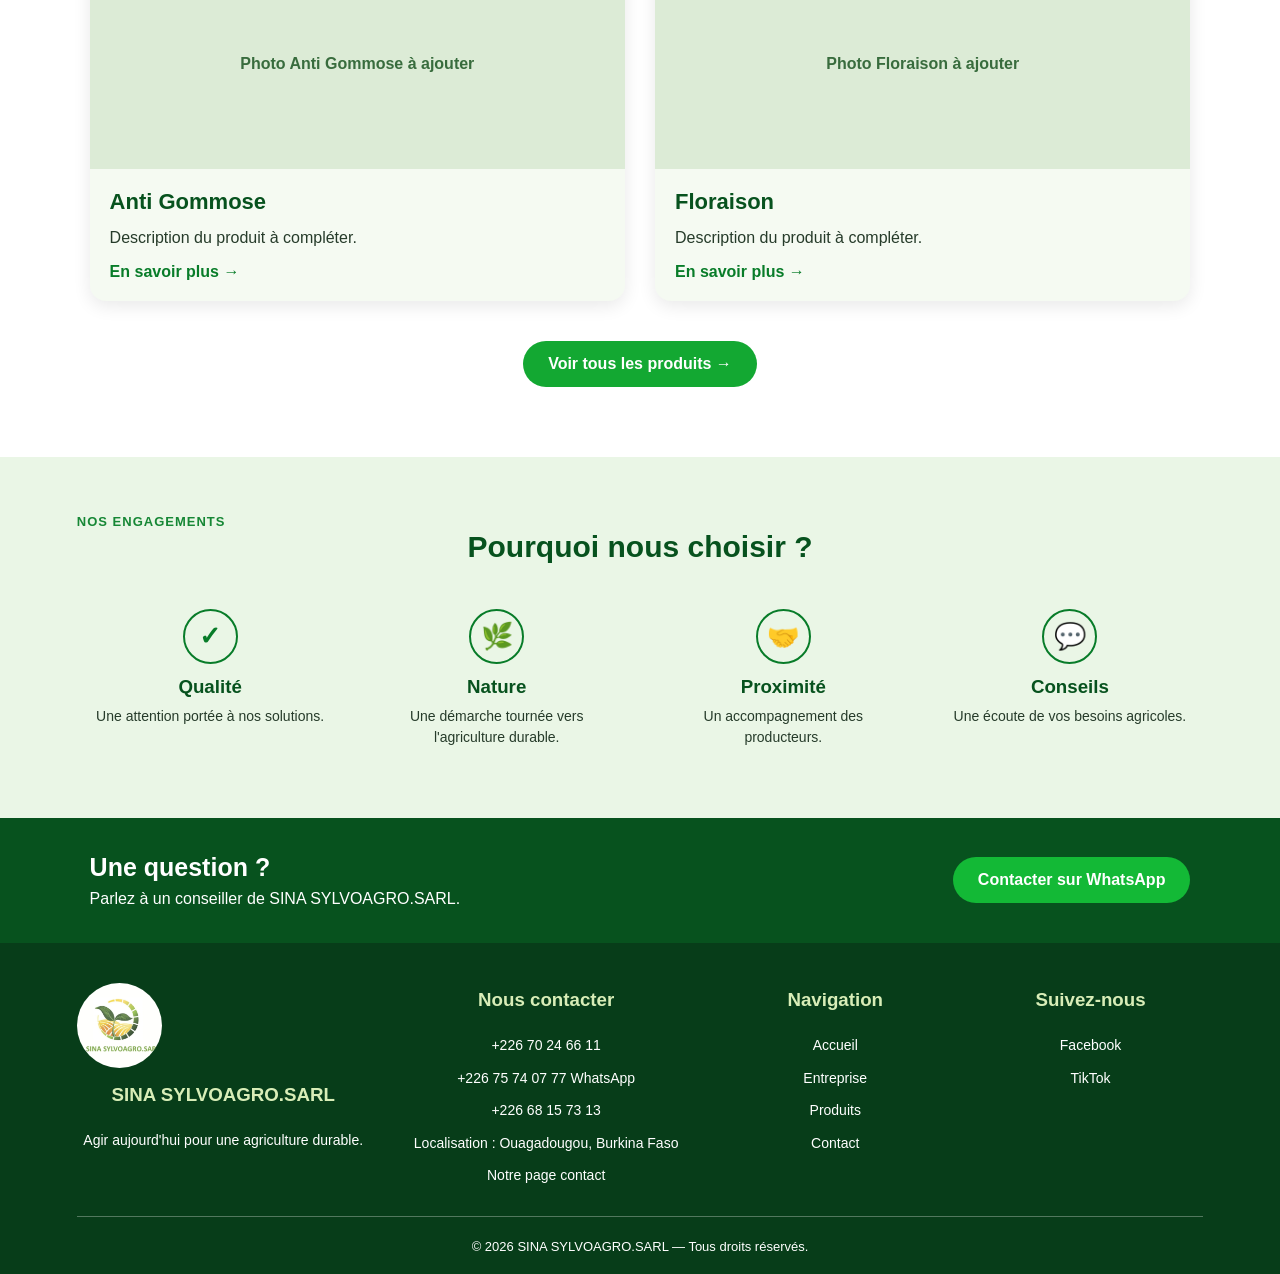
==== commit a759ec1d: "Ajout des trois numeros sur la page accueil" ====
--- a/index.html
+++ b/index.html
@@ -294,11 +294,25 @@
 
         <div class="footer-contact">
             <h3>Nous contacter</h3>
-            <p>Téléphone / WhatsApp : +226 75 74 07 77</p>
+
+            <p>
+                <a href="tel:+22670246611">+226 70 24 66 11</a>
+            </p>
+
+            <p>
+                <a href="tel:+22675740777">+226 75 74 07 77</a>
+                <a href="https://wa.me/22675740777"
+                   target="_blank"
+                   rel="noopener">WhatsApp</a>
+            </p>
+
+            <p>
+                <a href="tel:+22668157313">+226 68 15 73 13</a>
+            </p>
+
             <p>Localisation : Ouagadougou, Burkina Faso</p>
             <a href="pages/contact.html">Notre page contact</a>
         </div>
-
         <div class="footer-liens">
             <h3>Navigation</h3>
             <a href="index.html">Accueil</a>
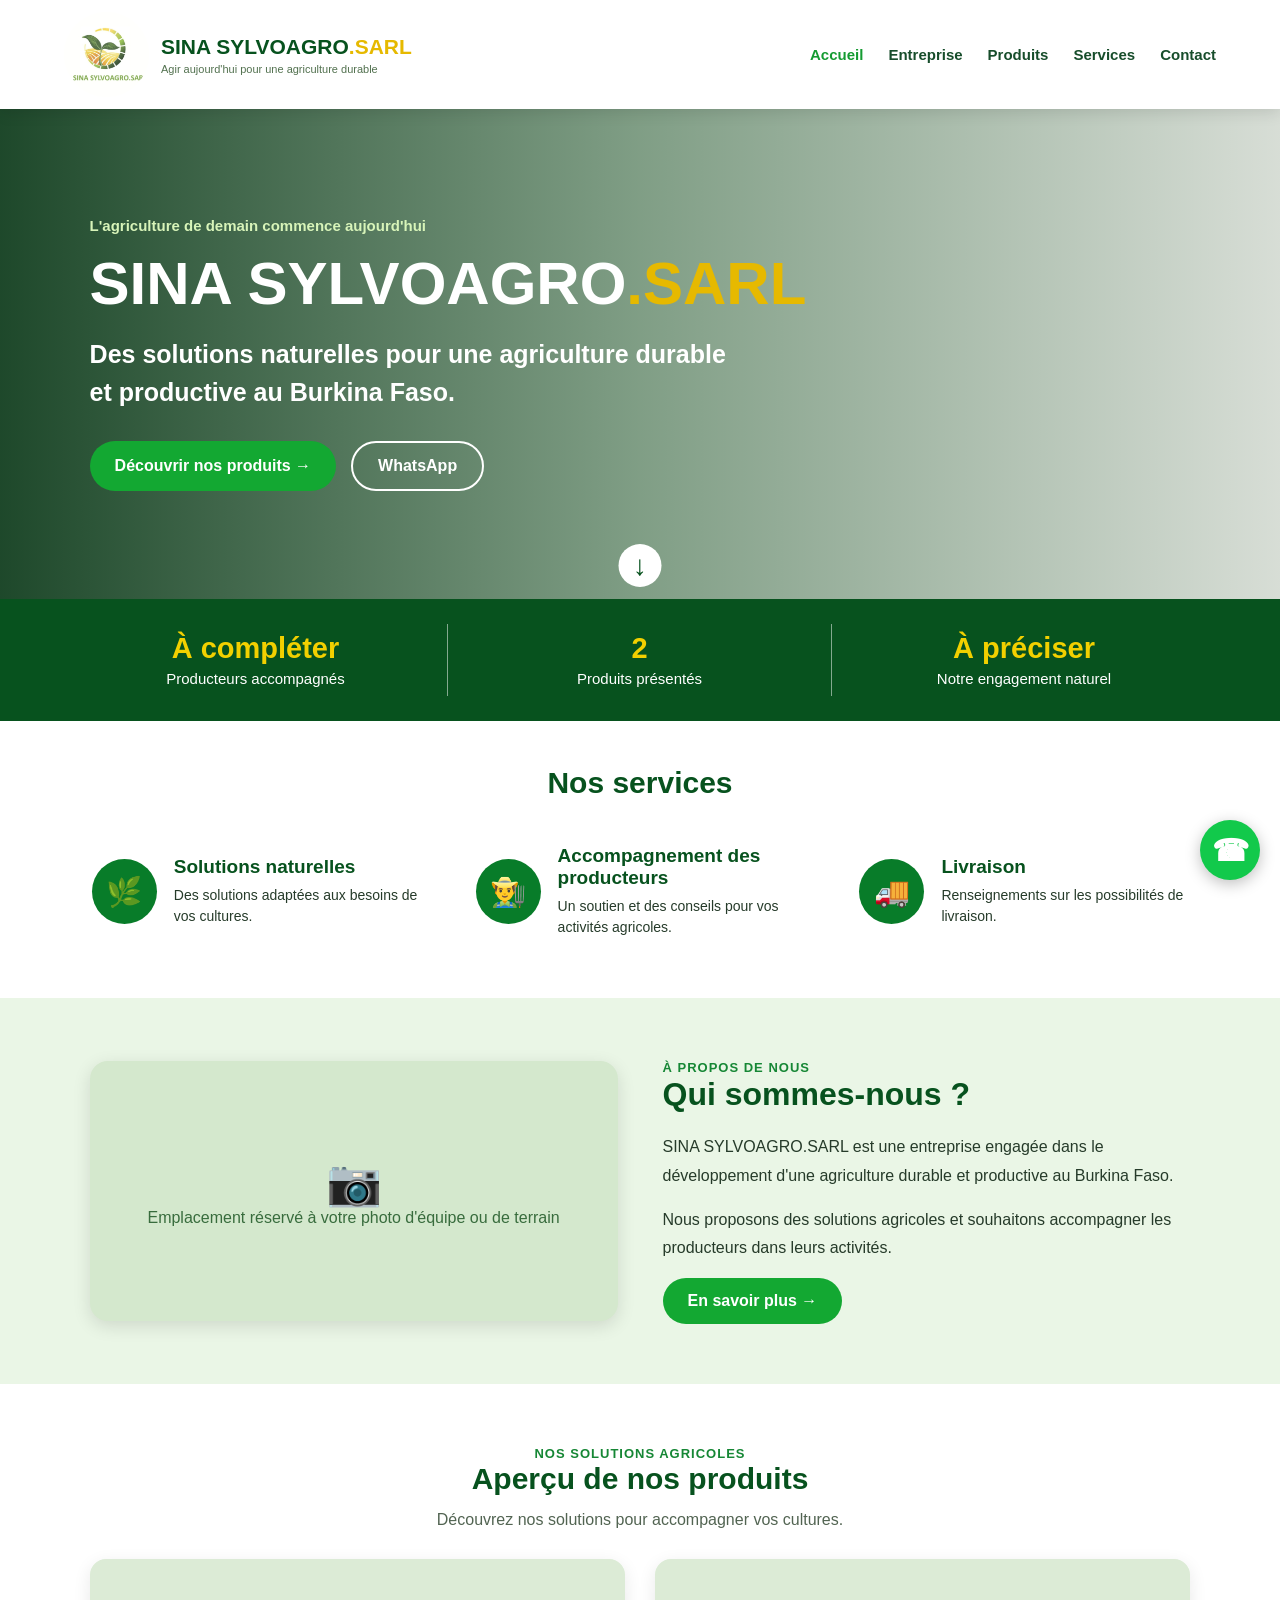
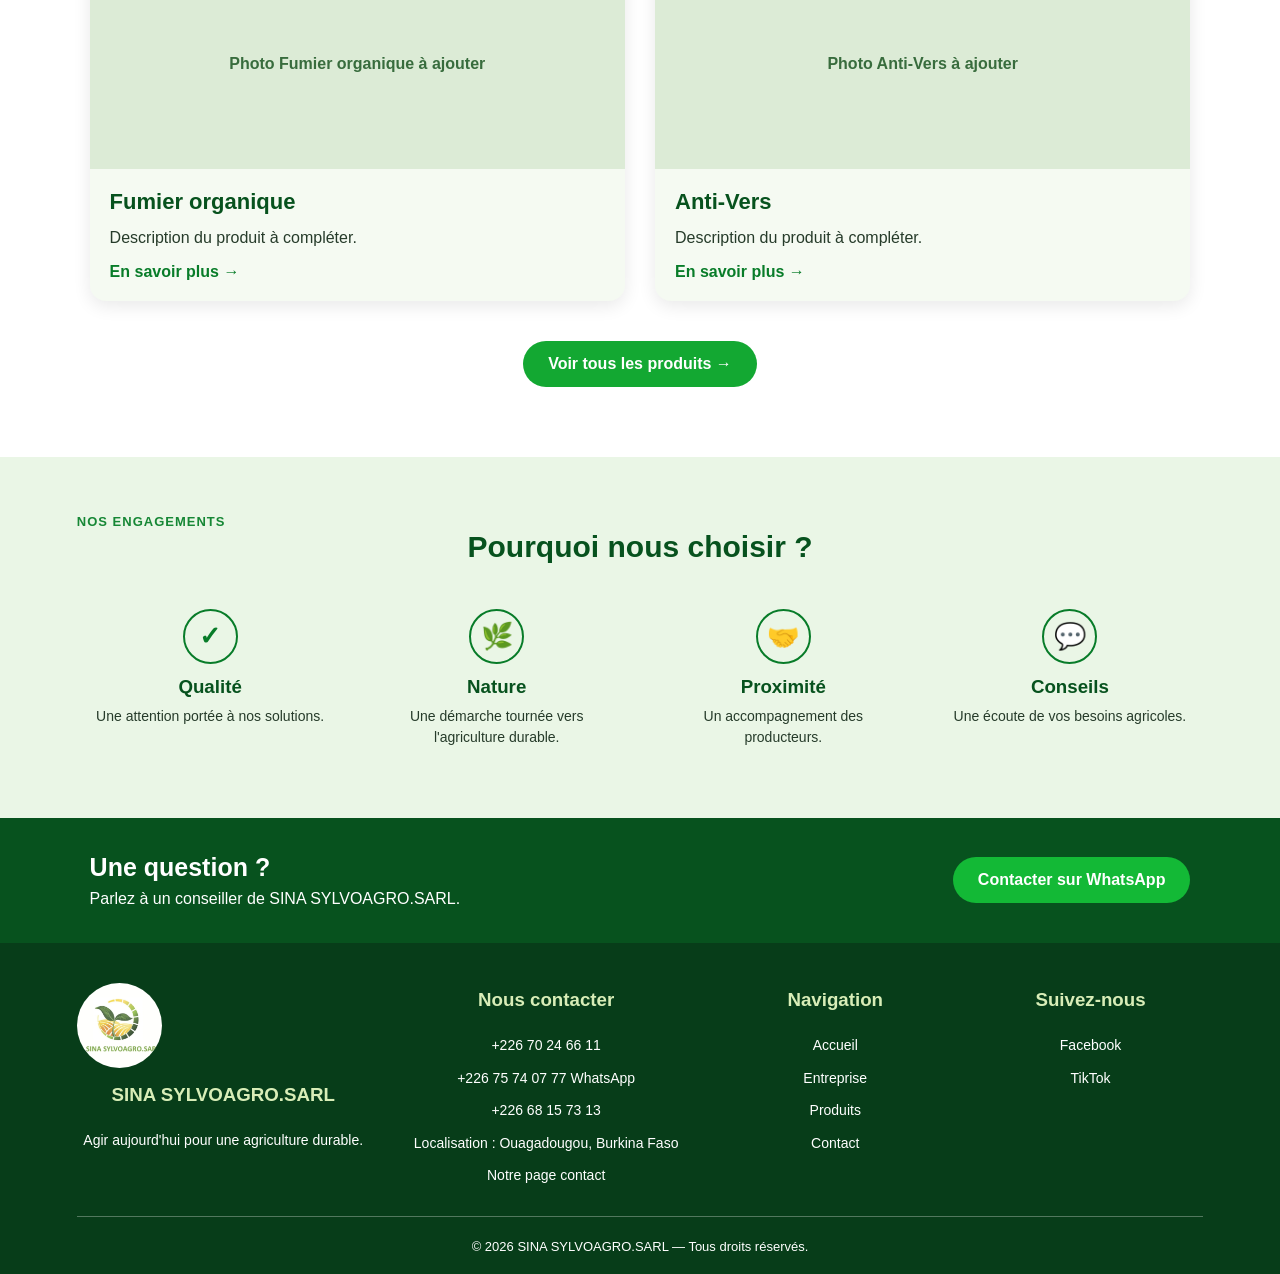
==== commit 8211f50f: "Harmonisation des noms des produits sur accueil" ====
--- a/index.html
+++ b/index.html
@@ -182,15 +182,15 @@
         <article class="carte-produit">
             <div class="produit-photo">
                 <img src="images/anti-gommose.jpg"
-                     alt="Produit Anti Gommose"
+                     alt="Produit Fumier organique"
                      onerror="this.style.display='none'">
                 <span class="produit-placeholder">
-                    Photo Anti Gommose à ajouter
+                    Photo Fumier organique à ajouter
                 </span>
             </div>
 
             <div class="produit-infos">
-                <h3>Anti Gommose</h3>
+                <h3>Fumier organique</h3>
                 <p>Description du produit à compléter.</p>
                 <a href="pages/produits.html">En savoir plus →</a>
             </div>
@@ -200,15 +200,15 @@
         <article class="carte-produit">
             <div class="produit-photo">
                 <img src="images/floraison.jpg"
-                     alt="Produit Floraison"
+                     alt="Produit Anti-Vers"
                      onerror="this.style.display='none'">
                 <span class="produit-placeholder">
-                    Photo Floraison à ajouter
+                    Photo Anti-Vers à ajouter
                 </span>
             </div>
 
             <div class="produit-infos">
-                <h3>Floraison</h3>
+                <h3>Anti-Vers</h3>
                 <p>Description du produit à compléter.</p>
                 <a href="pages/produits.html">En savoir plus →</a>
             </div>
